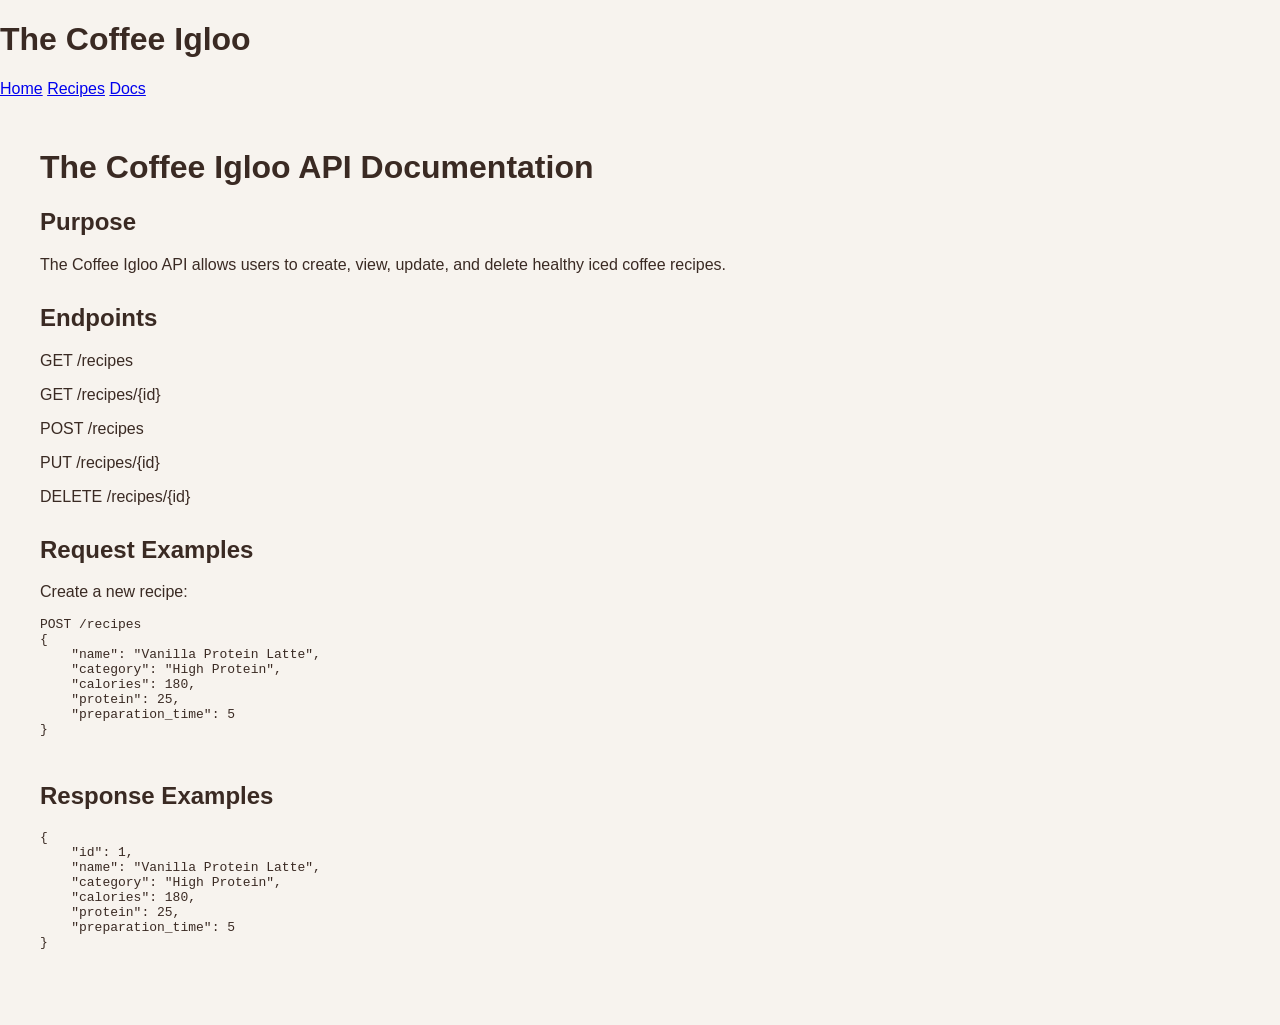
==== documentation.html @ 6a38e5fd "Initial frontend project structure" ====
<!DOCTYPE html>
<html lang="en">
<head>
    <meta charset="UTF-8">
    <meta name="viewport" content="width=device-width, initial-scale=1.0">
    <title>The Coffee Igloo Documentation</title>
    <link rel="stylesheet" href="css/styles.css">
</head>

<body>

    <header>
        <h1>The Coffee Igloo</h1>

        <nav>
            <a href="index.html">Home</a>
            <a href="index.html#recipes">Recipes</a>
            <a href="documentation.html">Docs</a>
        </nav>
    </header>

    <main>

        <h1>The Coffee Igloo API Documentation</h1>

        <section>
            <h2>Purpose</h2>
            <p>
                The Coffee Igloo API allows users to create, view, update,
                and delete healthy iced coffee recipes.
            </p>
        </section>

        <section>
            <h2>Endpoints</h2>
            <p>GET /recipes</p>
            <p>GET /recipes/{id}</p>
            <p>POST /recipes</p>
            <p>PUT /recipes/{id}</p>
            <p>DELETE /recipes/{id}</p>
        </section>

        <section>
            <h2>Request Examples</h2>
            <p>Create a new recipe:</p>
            <pre>
POST /recipes
{
    "name": "Vanilla Protein Latte",
    "category": "High Protein",
    "calories": 180,
    "protein": 25,
    "preparation_time": 5
}
            </pre>
        </section>

        <section>
            <h2>Response Examples</h2>
            <pre>
{
    "id": 1,
    "name": "Vanilla Protein Latte",
    "category": "High Protein",
    "calories": 180,
    "protein": 25,
    "preparation_time": 5
}
            </pre>
        </section>

    </main>

</body>
</html>
---- css/styles.css ----
body {
    font-family: Arial, sans-serif;
    background-color: #F7F3EE;
    color: #3A2A23;
    margin: 0;
    padding: 0;
}

.site-header {
    background-color: #5C4033;
    color: white;
    padding: 20px 40px;
    display: flex;
    justify-content: space-between;
    align-items: center;
}

.site-header p {
    margin-top: 5px;
    font-size: 0.9rem;
}

.main-nav {
    display: flex;
    gap: 20px;
}

.main-nav a {
    text-decoration: none;
    color: white;
    font-weight: bold;
}

.main-nav a:hover {
    color: #D4A373;
}

main {
    max-width: 1200px;
    margin: 0 auto;
    padding: 30px;
}

section {
    margin-bottom: 30px;
}

.recipe-form {
    background-color: white;
    padding: 25px;
    border-radius: 12px;
    display: flex;
    flex-direction: column;
    gap: 10px;
    box-shadow: 0 2px 10px rgba(0, 0, 0, 0.1);
}

.recipe-form input,
.recipe-form select,
.recipe-form textarea {
    padding: 10px;
    border: 1px solid #ccc;
    border-radius: 8px;
    font-size: 1rem;
}

.recipe-form textarea {
    min-height: 100px;
    resize: vertical;
}

button {
    background-color: #5C4033;
    color: white;
    border: none;
    border-radius: 8px;
    padding: 10px 15px;
    cursor: pointer;
    font-weight: bold;
}

button:hover {
    background-color: #3A2A23;
    opacity: 0.85;
}

.recipes-section h2 {
    text-align: center;
    margin-bottom: 30px;
}

.recipes-container {
    display: grid;
    grid-template-columns: repeat(auto-fit, minmax(320px, 1fr));
    gap: 30px;
}

.recipe-card {
    background-color: white;
    padding: 20px;
    max-width: 400px;
    margin: 0 auto;
    border-radius: 12px;
    box-shadow: 0 2px 10px rgba(0, 0, 0, 0.1);

    display: flex;
    flex-direction: column;
    justify-content: space-between;
}

.recipe-card h3 {
    margin-top: 0;
}

.recipe-card {
    width: 100%;
    max-width: none;
}

.recipe-actions {
    display: flex;
    gap: 10px;
    margin-top: 15px;
}

footer {
    background-color: #5C4033;
    color: white;
    text-align: center;
    padding: 20px;
    margin-top: 40px;
}

#search {
    width: 300px;
    padding: 10px;
    border-radius: 8px;
}
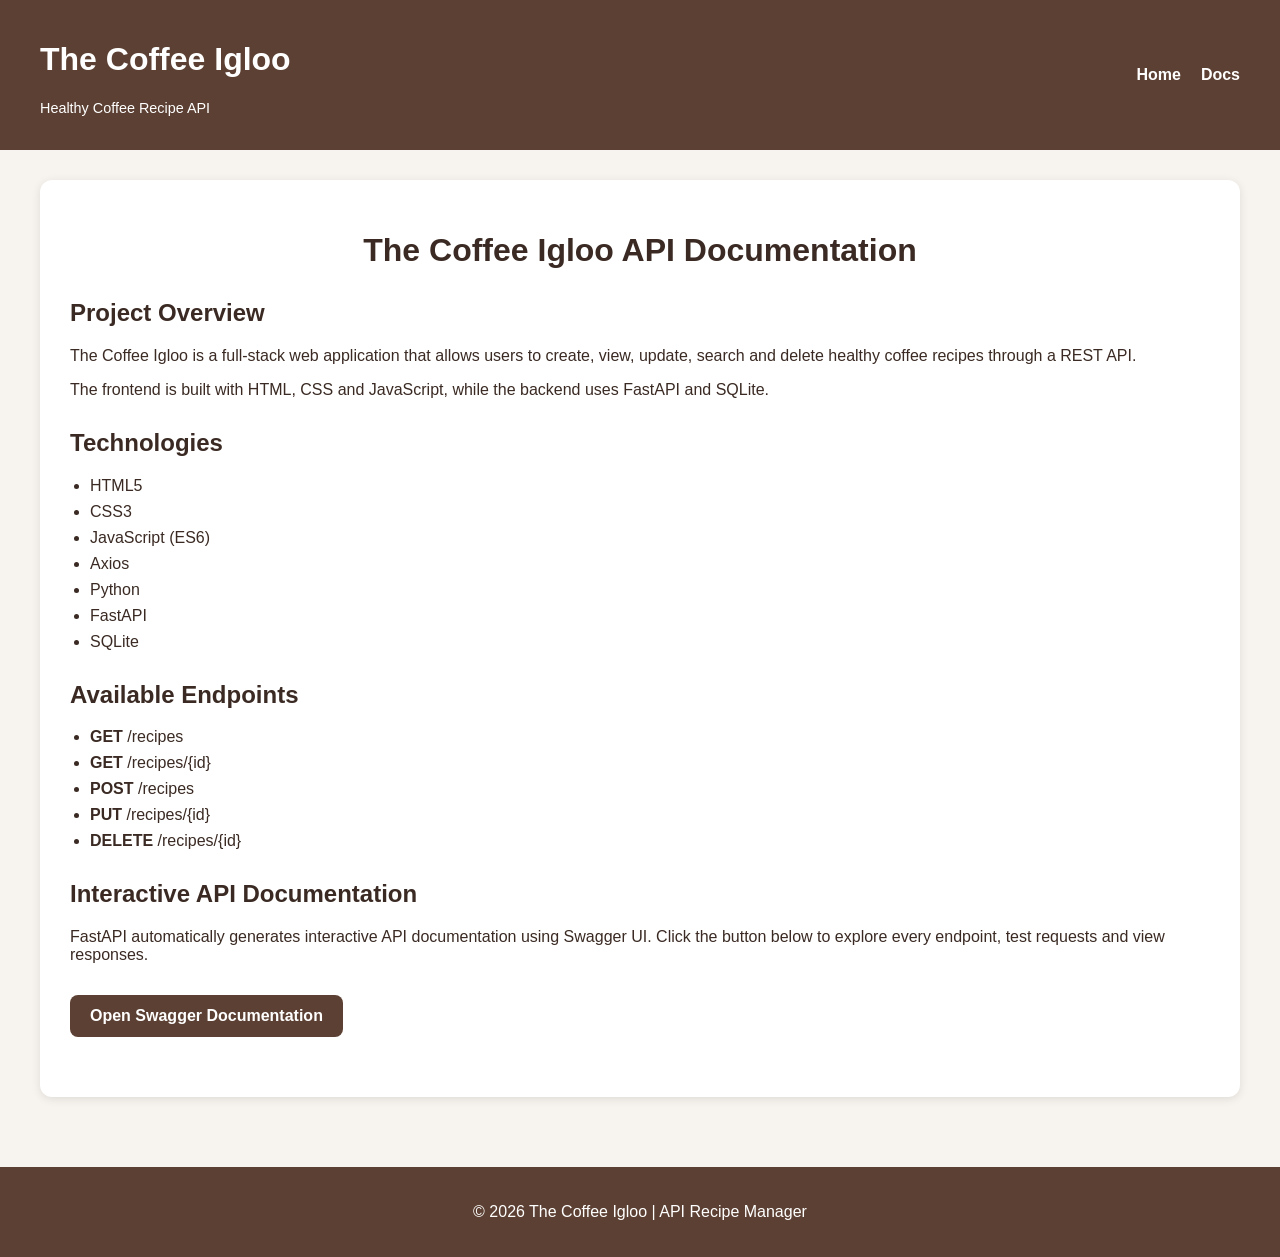
==== commit cb11f003: "Complete The Coffee Igloo project" ====
--- a/documentation.html
+++ b/documentation.html
@@ -1,75 +1,112 @@
-<!DOCTYPE html>
+<!doctype html>
 <html lang="en">
 <head>
     <meta charset="UTF-8">
     <meta name="viewport" content="width=device-width, initial-scale=1.0">
     <title>The Coffee Igloo Documentation</title>
+
     <link rel="stylesheet" href="css/styles.css">
+    <link rel="icon" href="assets/favicon.png">
 </head>
 
 <body>
 
-    <header>
-        <h1>The Coffee Igloo</h1>
+    <header class="site-header">
 
-        <nav>
+        <div>
+            <h1>The Coffee Igloo</h1>
+            <p>Healthy Coffee Recipe API</p>
+        </div>
+
+        <nav class="main-nav">
             <a href="index.html">Home</a>
-            <a href="index.html#recipes">Recipes</a>
             <a href="documentation.html">Docs</a>
         </nav>
+
     </header>
 
     <main>
 
-        <h1>The Coffee Igloo API Documentation</h1>
+        <div class="documentation">
 
-        <section>
-            <h2>Purpose</h2>
-            <p>
-                The Coffee Igloo API allows users to create, view, update,
-                and delete healthy iced coffee recipes.
-            </p>
-        </section>
+            <h1>The Coffee Igloo API Documentation</h1>
 
-        <section>
-            <h2>Endpoints</h2>
-            <p>GET /recipes</p>
-            <p>GET /recipes/{id}</p>
-            <p>POST /recipes</p>
-            <p>PUT /recipes/{id}</p>
-            <p>DELETE /recipes/{id}</p>
-        </section>
+            <section>
 
-        <section>
-            <h2>Request Examples</h2>
-            <p>Create a new recipe:</p>
-            <pre>
-POST /recipes
-{
-    "name": "Vanilla Protein Latte",
-    "category": "High Protein",
-    "calories": 180,
-    "protein": 25,
-    "preparation_time": 5
-}
-            </pre>
-        </section>
+                <h2>Project Overview</h2>
 
-        <section>
-            <h2>Response Examples</h2>
-            <pre>
-{
-    "id": 1,
-    "name": "Vanilla Protein Latte",
-    "category": "High Protein",
-    "calories": 180,
-    "protein": 25,
-    "preparation_time": 5
-}
-            </pre>
-        </section>
+                <p>
+                    The Coffee Igloo is a full-stack web application that allows
+                    users to create, view, update, search and delete healthy
+                    coffee recipes through a REST API.
+                </p>
+
+                <p>
+                    The frontend is built with HTML, CSS and JavaScript, while
+                    the backend uses FastAPI and SQLite.
+                </p>
+
+            </section>
+
+            <section>
+
+                <h2>Technologies</h2>
+
+                <ul>
+                    <li>HTML5</li>
+                    <li>CSS3</li>
+                    <li>JavaScript (ES6)</li>
+                    <li>Axios</li>
+                    <li>Python</li>
+                    <li>FastAPI</li>
+                    <li>SQLite</li>
+                </ul>
+
+            </section>
+
+            <section>
+
+                <h2>Available Endpoints</h2>
+
+                <ul>
+                    <li><strong>GET</strong> /recipes</li>
+                    <li><strong>GET</strong> /recipes/{id}</li>
+                    <li><strong>POST</strong> /recipes</li>
+                    <li><strong>PUT</strong> /recipes/{id}</li>
+                    <li><strong>DELETE</strong> /recipes/{id}</li>
+                </ul>
+
+            </section>
+
+            <section>
+
+                <h2>Interactive API Documentation</h2>
+
+                <p>
+                    FastAPI automatically generates interactive API documentation
+                    using Swagger UI. Click the button below to explore every
+                    endpoint, test requests and view responses.
+                </p>
+
+                <a
+                    href="http://127.0.0.1:8000/docs"
+                    target="_blank"
+                    rel="noopener noreferrer"
+                    class="documentation-button">
+
+                    Open Swagger Documentation
+
+                </a>
+
+            </section>
+
+        </div>
 
     </main>
 
+    <footer>
+        <p>© 2026 The Coffee Igloo | API Recipe Manager</p>
+    </footer>
+
 </body>
 </html>
--- a/css/styles.css
+++ b/css/styles.css
@@ -45,6 +45,17 @@
     margin-bottom: 30px;
 }
 
+.search-section {
+    margin-bottom: 30px;
+}
+
+#search {
+    width: 300px;
+    padding: 10px;
+    border: 1px solid #ccc;
+    border-radius: 8px;
+}
+
 .recipe-form {
     background-color: white;
     padding: 25px;
@@ -84,43 +95,107 @@
     opacity: 0.85;
 }
 
-.recipes-section h2 {
-    text-align: center;
-    margin-bottom: 30px;
-}
-
-.recipes-container {
+#recipes-container {
     display: grid;
     grid-template-columns: repeat(auto-fit, minmax(320px, 1fr));
     gap: 30px;
+    margin-top: 40px;
 }
 
 .recipe-card {
     background-color: white;
     padding: 20px;
-    max-width: 400px;
-    margin: 0 auto;
     border-radius: 12px;
     box-shadow: 0 2px 10px rgba(0, 0, 0, 0.1);
-
     display: flex;
     flex-direction: column;
-    justify-content: space-between;
-}
-
+    gap: 10px;
+    width: 100%;
+    box-sizing: border-box;
+}
+
+.recipe-card h2,
 .recipe-card h3 {
-    margin-top: 0;
-}
-
-.recipe-card {
+    margin: 0;
+}
+
+.recipe-card h4 {
+    margin-top: 15px;
+    margin-bottom: 5px;
+    color: #5C4033;
+}
+
+.recipe-card p {
+    margin: 6px 0;
+}
+
+.recipe-image {
     width: 100%;
-    max-width: none;
+    height: 220px;
+    object-fit: cover;
+    border-radius: 10px;
+    margin-bottom: 15px;
+}
+
+.mocha-image {
+    object-position: 50% 13%;
 }
 
 .recipe-actions {
     display: flex;
     gap: 10px;
     margin-top: 15px;
+}
+
+.recipe-actions button {
+    flex: 1;
+}
+
+.documentation {
+    background-color: white;
+    padding: 30px;
+    border-radius: 12px;
+    box-shadow: 0 2px 10px rgba(0, 0, 0, 0.1);
+}
+
+.documentation h1 {
+    text-align: center;
+    margin-bottom: 30px;
+}
+
+.documentation section {
+    margin-bottom: 30px;
+}
+
+.documentation ul {
+    padding-left: 20px;
+}
+
+.documentation li {
+    margin-bottom: 8px;
+}
+
+.documentation pre {
+    background-color: #f4f4f4;
+    padding: 15px;
+    border-radius: 8px;
+    overflow-x: auto;
+    font-family: Consolas, monospace;
+}
+
+.documentation-button {
+    display: inline-block;
+    margin-top: 15px;
+    padding: 12px 20px;
+    background-color: #5C4033;
+    color: white;
+    text-decoration: none;
+    border-radius: 8px;
+    font-weight: bold;
+}
+
+.documentation-button:hover {
+    background-color: #3A2A23;
 }
 
 footer {
@@ -131,8 +206,78 @@
     margin-top: 40px;
 }
 
-#search {
-    width: 300px;
-    padding: 10px;
-    border-radius: 8px;
+@media (max-width: 768px) {
+    .site-header {
+        flex-direction: column;
+        gap: 15px;
+        text-align: center;
+    }
+
+    .main-nav {
+        justify-content: center;
+        flex-wrap: wrap;
+    }
+
+    main {
+        padding: 20px;
+    }
+
+    #search {
+        width: 100%;
+        box-sizing: border-box;
+    }
+
+    .recipe-form {
+        padding: 20px;
+    }
+
+    #recipes-container {
+        grid-template-columns: 1fr;
+    }
+
+    .recipe-card {
+        width: 100%;
+    }
+
+    .recipe-image {
+        height: 220px;
+    }
+}
+
+@media (max-width: 480px) {
+    .site-header {
+        padding: 20px;
+    }
+
+    .site-header h1 {
+        font-size: 2rem;
+    }
+
+    .site-header p {
+        font-size: 0.8rem;
+    }
+
+    .main-nav {
+        gap: 15px;
+    }
+
+    main {
+        padding: 15px;
+    }
+
+    .recipe-form {
+        padding: 15px;
+    }
+
+    button {
+        width: 100%;
+    }
+
+    .recipe-actions {
+        flex-direction: column;
+    }
+
+    .recipe-image {
+        height: 180px;
+    }
 }
